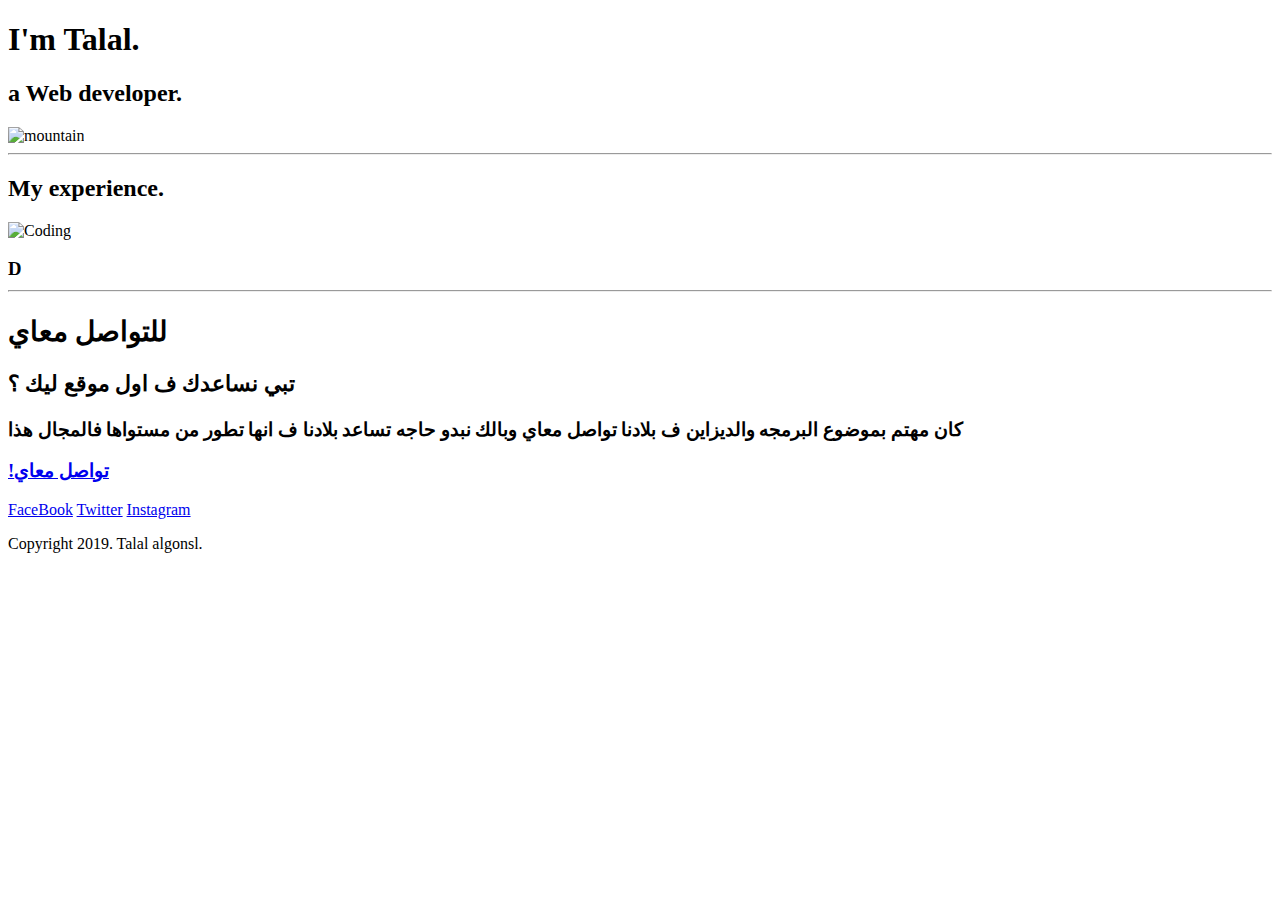
==== index.html @ c30ab124 "Rename test.html to index.html" ====
<!DOCTYPE html>
<html lang="en">

<head>
  <meta charset="UTF-8">
  <meta name="viewport" content="width=device-width, initial-scale=1.0">
  <meta http-equiv="X-UA-Compatible" content="ie=edge">
  <link rel="stylesheet" href="Css/style.css">
  <title>طلال القنصل</title>
</head>

<body>



  <div class="top-container">
    <!-- <img class="top-cloud" src="images/cloud.png" alt="cloud"> -->
    <h1>I'm Talal.</h1>
    <h2 class="Developer">a Web developer.</h2>
    <!-- <img class="bottom-cloud" src="images/cloud.png" alt="cloud"> -->
    <img class="mountain" src="images/backgroundgray.png" alt="mountain">
  </div>


    <hr>

    <div class="skills">
      <h2>My experience.</h2>
      <div class="skill-row">
        <img class="Code" src="images/code.png" alt="Coding">
        <h3>D

    <hr>

    <div class="contact-me">
      <h2>للتواصل معاي</h2>
      <h3>تبي نساعدك ف اول موقع ليك ؟</h3>
      <p class="contactM">كان مهتم بموضوع البرمجه والديزاين ف بلادنا تواصل معاي وبالك نبدو حاجه تساعد بلادنا ف انها تطور من مستواها فالمجال هذا</p>
      <a class="butn" href="https://www.facebook.com/Alg0nsl">!تواصل معاي</a>
    </div>
  </div>

  <div class="buttom-container">
    <a class="link" href="https://www.facebook.com/Alg0nsl">FaceBook</a>
    <a class="link" href="https://twitter.com/XDarkShaDoow">Twitter</a>
    <a class="link" href="https://www.instagram.com/de_r4k/">Instagram</a>
    <p class="coperight">Copyright 2019. Talal algonsl.</p>
  </div>
</body>

</html>
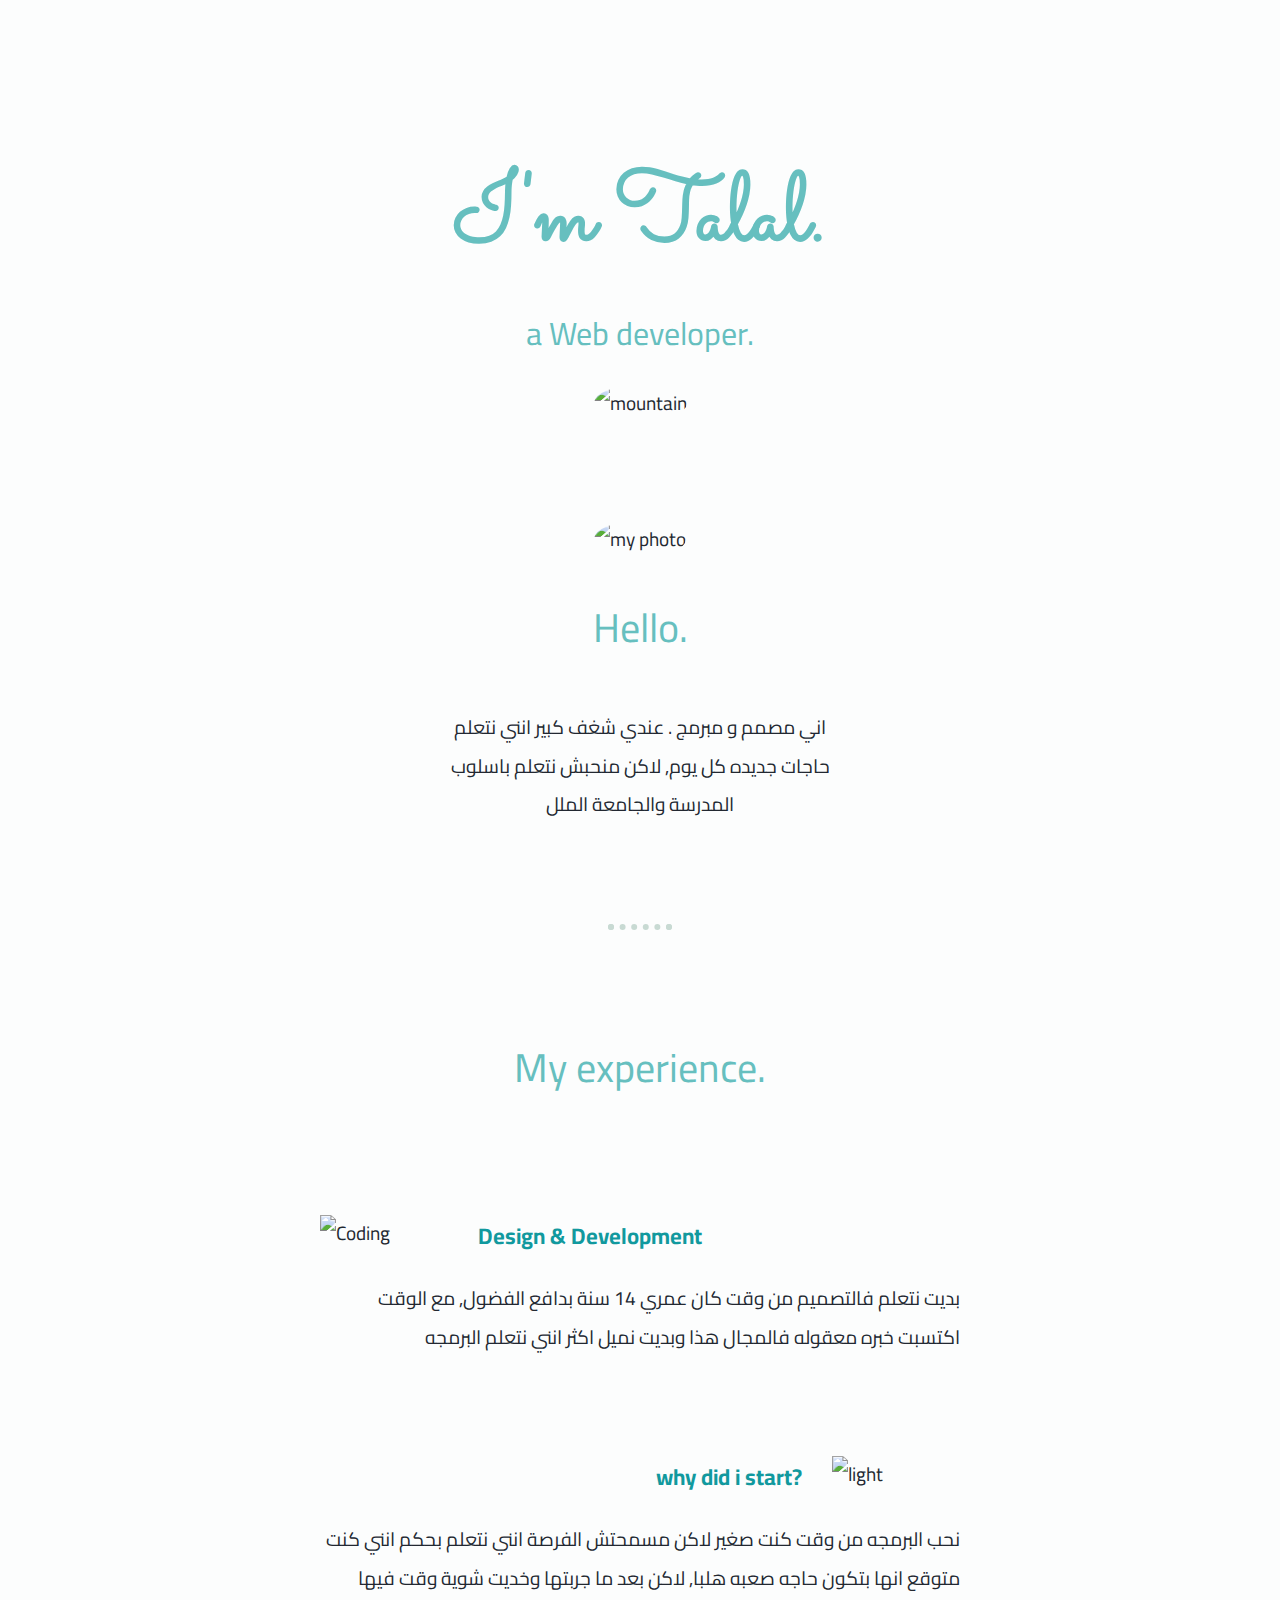
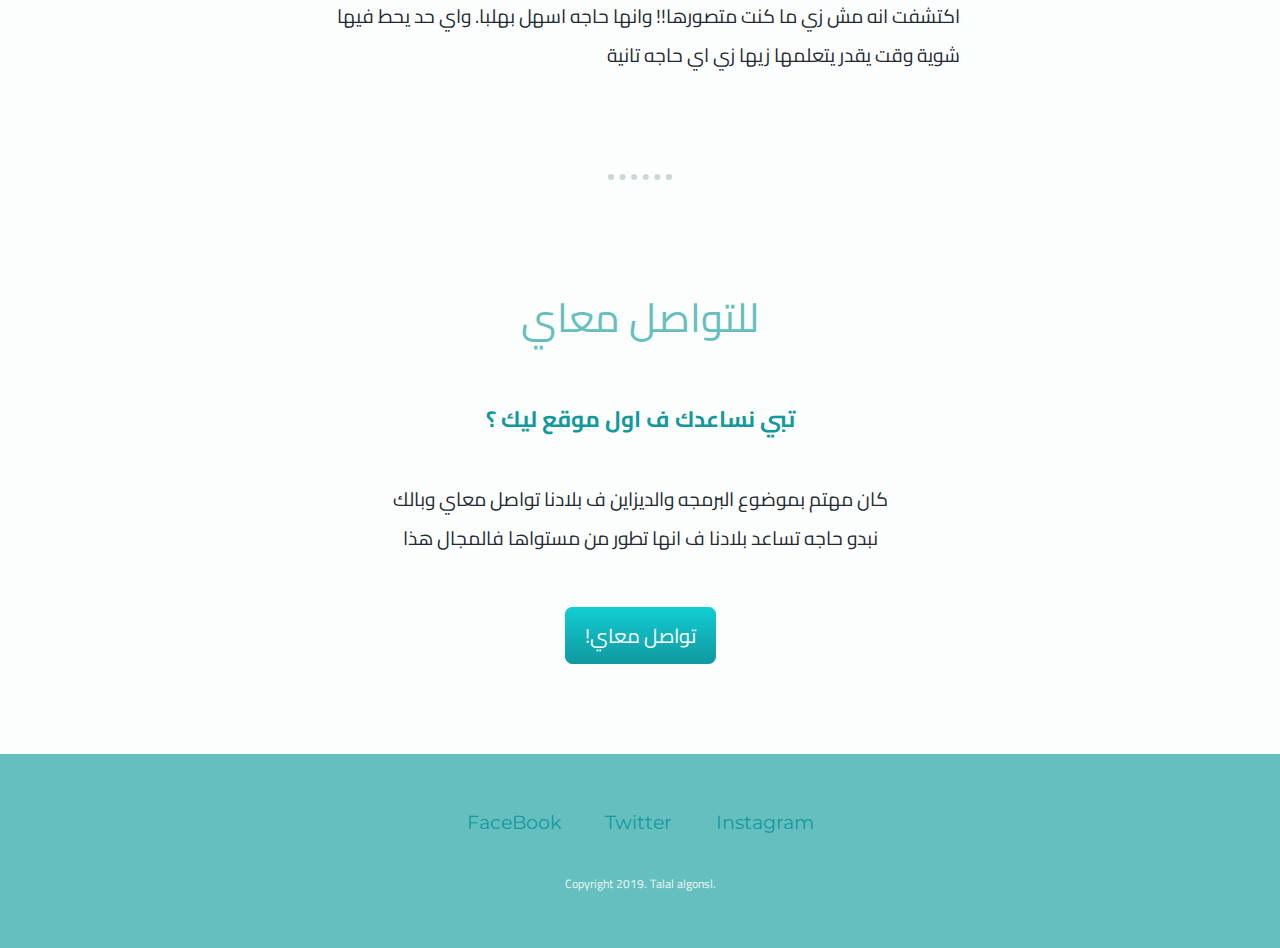
==== commit b11a0e02: "Update index.html" ====
--- a/index.html
+++ b/index.html
@@ -1,26 +1,32 @@
 <!DOCTYPE html>
-<html lang="en">
+<html lang="en" dir="ltr">
 
 <head>
-  <meta charset="UTF-8">
+  <meta charset="utf-8">
   <meta name="viewport" content="width=device-width, initial-scale=1.0">
   <meta http-equiv="X-UA-Compatible" content="ie=edge">
-  <link rel="stylesheet" href="Css/style.css">
-  <title>طلال القنصل</title>
+  <link rel="stylesheet" href="CSS/styles.css">
+  <link rel="icon" href="favicon.ico">
+  <link href="https://fonts.googleapis.com/css?family=Cairo|Montserrat|Sacramento&display=swap" rel="stylesheet">
+  <title>Talal Algonsl</title>
+
 </head>
 
 <body>
-
-
-
   <div class="top-container">
     <!-- <img class="top-cloud" src="images/cloud.png" alt="cloud"> -->
     <h1>I'm Talal.</h1>
     <h2 class="Developer">a Web developer.</h2>
     <!-- <img class="bottom-cloud" src="images/cloud.png" alt="cloud"> -->
-    <img class="mountain" src="images/backgroundgray.png" alt="mountain">
+    <img class="mountain" src="images/backgroundGray.png" alt="mountain">
   </div>
 
+  <div class="middle-container">
+    <div class="profile">
+      <img class="myphoto" src="images/memy.png" alt="my photo">
+      <h2>Hello.</h2>
+      <p class="intro">اني مصمم و مبرمج . عندي شغف كبير انني نتعلم حاجات جديده كل يوم, لاكن منحبش نتعلم باسلوب المدرسة والجامعة الملل</p>
+    </div>
 
     <hr>
 
@@ -28,7 +34,15 @@
       <h2>My experience.</h2>
       <div class="skill-row">
         <img class="Code" src="images/code.png" alt="Coding">
-        <h3>D
+        <h3>Design & Development</h3>
+        <p class="textt">بديت نتعلم فالتصميم من وقت كان عمري 14 سنة بدافع الفضول, مع الوقت اكتسبت خبره معقوله فالمجال هذا وبديت نميل اكثر انني نتعلم البرمجه</p>
+      </div>
+      <div class="skill-row">
+        <img class="light" src="images/lightbulb.png" alt="light">
+        <h3 class="why">why did i start?</h3>
+        <p class="why">نحب البرمجه من وقت كنت صغير لاكن مسمحتش الفرصة انني نتعلم بحكم انني كنت متوقع انها بتكون حاجه صعبه هلبا, لاكن بعد ما جربتها وخديت شوية وقت فيها اكتشفت انه مش زي ما كنت متصورها!! وانها حاجه اسهل بهلبا. واي حد يحط فيها شوية وقت يقدر يتعلمها زيها زي اي حاجه تانية </p>
+      </div>
+    </div>
 
     <hr>
 
@@ -46,6 +60,9 @@
     <a class="link" href="https://www.instagram.com/de_r4k/">Instagram</a>
     <p class="coperight">Copyright 2019. Talal algonsl.</p>
   </div>
+
+
+
 </body>
 
 </html>
--- a/CSS/styles.css
+++ b/CSS/styles.css
@@ -0,0 +1,177 @@
+body {
+  margin: 0;
+  background-color: #fcfdfd;
+  color: #222831;
+  text-align: center;
+  font-family: 'Cairo', sans-serif;
+  /* font-family: 'Montserrat', sans-serif; */
+  font-size: 1.2em;
+}
+
+h1 {
+  font-family: 'Sacramento', cursive;
+  font-size: 6rem;
+  margin: 50px auto 0 auto;
+  color: #66BFBF;
+}
+
+h2 {
+  font-family: 'Cairo', sans-serif;
+  font-size: 2.5rem;
+  color: #66BFBF;
+  font-weight: normal;
+  padding-bottom: 10px;
+}
+
+h3 {
+  font-family: 'Cairo', sans-serif;
+  color: #11999E;
+}
+
+p {
+  line-height: 2;
+
+}
+
+hr {
+  border: dotted #c8dad3 6px;
+  border-bottom: none;
+  width: 4%;
+  margin: 100px auto;
+}
+
+a {
+   color: #11999e;
+   font-family: 'Montserrat', sans-serif;
+   margin: 10px 20px;
+   text-decoration: none;
+}
+
+
+
+a:hover {
+   color: #EAF6F6;
+}
+
+.Developer {
+  font-size: 2rem;
+}
+
+.top-container {
+  background-color: #fcfdfd;
+  padding-top: 100px;
+}
+
+.middle-container {
+  margin: 100px 0;
+}
+
+.buttom-container {
+  background-color: #66BFBF;
+  padding: 50px 0 20px;
+}
+
+.top-cloud {
+  position: absolute;
+  top: 0;
+  right: 400px;
+}
+
+.bottom-cloud {
+  position: absolute;
+  left: 400px;
+}
+
+/* .front {
+  text-decoration: underline;
+} */
+
+.mountain {
+  width: 50%;
+  height: 50%;
+  border-radius: 100%;
+}
+
+.myphoto {
+  border-radius: 100%;
+  height: 250px;
+}
+
+.link {
+  color: #11999E;
+}
+
+.Developer {
+  font-weight: normal;
+  line-height: 2rem;
+}
+
+.skill-row {
+  width: 50%;
+  text-align: left;
+  margin: 100px auto 100px auto;
+}
+
+.Code {
+  width: 20%;
+  float: left;
+  margin-right: 30px;}
+
+.light {
+  width: 20%;
+  float: right;
+  margin-left: 30px;
+}
+
+.intro {
+  width: 30%;
+  margin: auto;
+  font-family: 'Cairo', sans-serif;
+
+}
+
+.contactM {
+   width: 40%;
+   margin: 40px auto 60px;
+}
+
+.butn {
+  background: #11CDD4;
+  background-image: -webkit-linear-gradient(top, #11CDD4, #11999E);
+  background-image: -moz-linear-gradient(top, #11CDD4, #11999E);
+  background-image: -ms-linear-gradient(top, #11CDD4, #11999E);
+  background-image: -o-linear-gradient(top, #11CDD4, #11999E);
+  background-image: linear-gradient(to bottom, #11CDD4, #11999E);
+  -webkit-border-radius: 8;
+  -moz-border-radius: 8;
+  border-radius: 8px;
+  font-family: 'Cairo', sans-serif;
+  color: #ffffff;
+  font-size: 20px;
+  padding: 10px 20px 10px 20px;
+  text-decoration: none;
+}
+
+.butn:hover {
+  background: #30E3CB;
+  background-image: -webkit-linear-gradient(top, #30E3CB, #2BC4AD);
+  background-image: -moz-linear-gradient(top, #30E3CB, #2BC4AD);
+  background-image: -ms-linear-gradient(top, #30E3CB, #2BC4AD);
+  background-image: -o-linear-gradient(top, #30E3CB, #2BC4AD);
+  background-image: linear-gradient(to bottom, #30E3CB, #2BC4AD);
+  text-decoration: none;
+}
+
+.coperight {
+  color: #eaf6f6;
+  font-size: 0.75rem;
+  padding: 20px 0;
+}
+
+.textt {
+   text-align: right;
+}
+
+.why {
+  text-align: right;
+}
